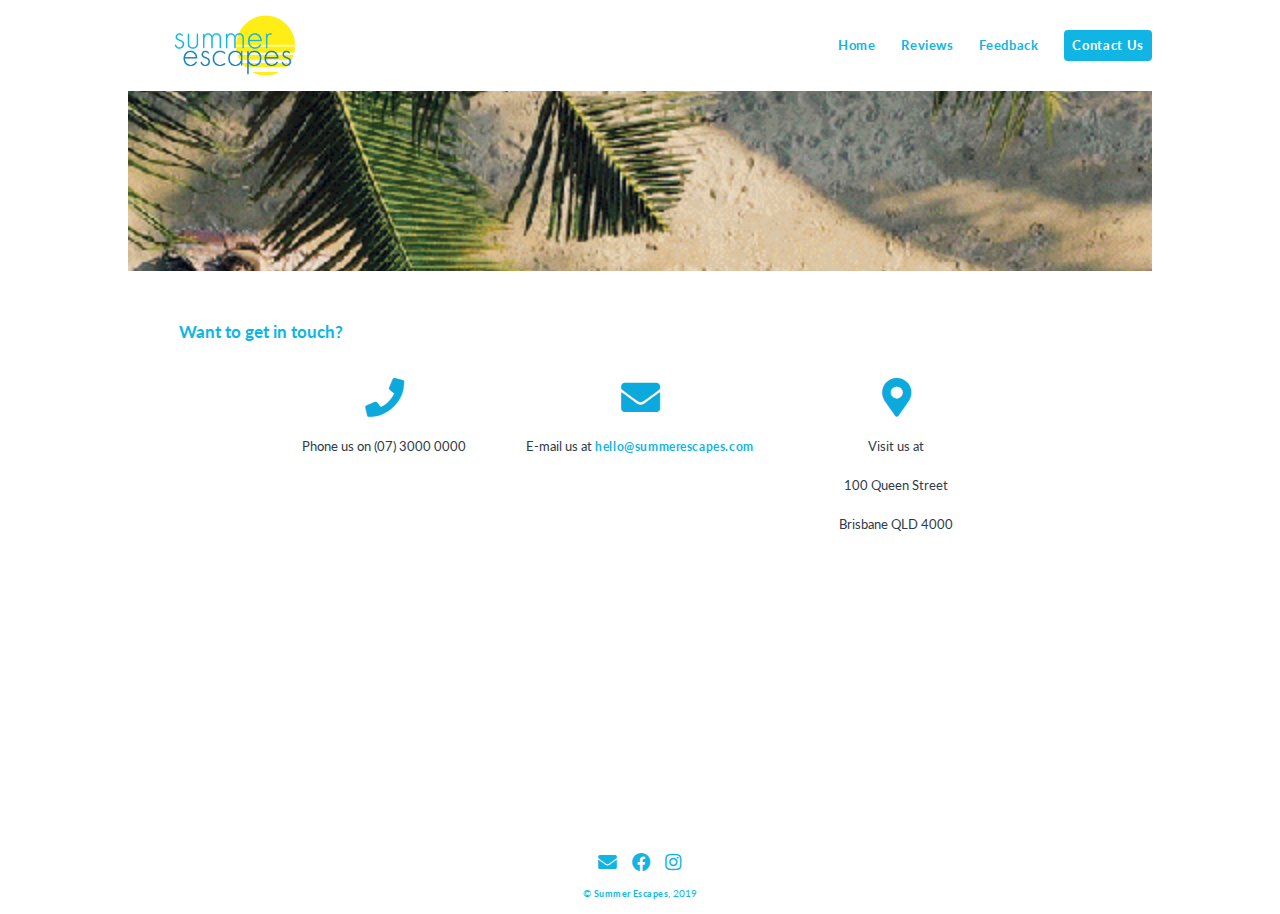
==== contact-us.html @ 5eeb3b3b "Site pages, CSS changes, placeholder images" ====
<!DOCTYPE html>
<html lang="en">
<head>
    <!-- Page Meta -->
    <meta charset="utf-8">
    <title>Summer Escapes - Contact Us</title>
    <meta name="description" content="">
    <meta name="author" content="">
    
    <!-- Mobile Meta -->
    <meta name="viewport" content="width=device-width, initial-scale=1">
    
    <!-- Font -->
    <link rel="stylesheet" href="https://fonts.googleapis.com/css?family=Lato">
    <link rel="stylesheet" href="https://use.fontawesome.com/releases/v5.7.1/css/all.css">
    
    <!-- CSS -->
    <link rel="stylesheet" href="css/normalize.css">
    <link rel="stylesheet" href="css/style.css">
    
    <!-- Favicon -->
    <link rel="icon" type="image/png" href="images/favicon.png">
</head>
<body>
    <div id="container">
        <header class="justify">
            <img src="images/summer-escapes-logo.png">
        </header>
        <nav class="flex justify">
            <ul>
                <li class="justify"><a href="index.html">Home</a></li>
                <li class="justify"><a href="reviews.html">Reviews</a></li>
                <li class="justify"><a href="feedback.html">Feedback</a></li>
                <li class="active justify"><a class="active" href="contact-us.html">Contact Us</a></li>
            </ul>
        </nav>
        <div id="mini3" class="flex justify">
        </div>
        <section class="flex content">
            <article>
                <h3>Want to get in touch?</h3>
                <section class="flex content jus-ctr">
                    <div class="contact-item">
                        <p>
                            <i class="fas fa-phone"></i>
                            <br>
                            Phone us on (07) 3000 0000
                        </p>
                    </div>
                    <div class="contact-item">
                        <p>
                            <i class="fas fa-envelope"></i>
                            <br>
                            E-mail us at <a href="mailto:">hello@summerescapes.com</a>
                        </p>
                    </div>
                    <div class="contact-item">
                        <p>
                            <i class="fas fa-map-marker-alt"></i>
                            <br>
                            Visit us at
                            <br>
                            100 Queen Street
                            <br>
                            Brisbane QLD 4000
                        </p>
                    </div>
                </section>
            </article>
        </section>
        <section id="map" class="flex content">
            <iframe frameborder="0" style="border:0"
src="https://www.google.com/maps/embed/v1/place?q=place_id:ChIJNZoolwRakWsRg4K5dFEfqX0&key=AIzaSyCK3u1R073YUgkUpJn0UfuIGiO4S0ZsirI" allowfullscreen></iframe>
        </section>
        <footer>
            <p>
                <a href="mailto:"><i class="fas fa-envelope"></i></a>
                <a href="https://www.facebook.com"><i class="fab fa-facebook"></i></a>
                <a href="https://www.instagram.com"><i class="fab fa-instagram"></i></a>
            </p>
            <p>
                © <a href="index.html">Summer Escapes</a>, 2019
            </p>
        </footer>
    </div>
</body>
</html>
---- css/style.css ----
/*

--- Table of Contents ---

- Basics
- Header
- Navigation
- Hero
- Section, Article, Aside
- Footer
- Typography
- Links
- Lists
- Forms
- Flex Utilities
- Misc
- Responsive CSS
- Media Queries - Reference

*/

/* Basics */

html, body {
    width: 100%;
    height: 100%;
    margin: 0;
    padding: 0;
    background-color: white; } /* alternatively #001021 */

#container {
    position: relative;
    height: 100%;
    display: -webkit-box;
    display: -ms-flexbox;
    display: flex;
    -ms-flex-wrap: wrap;
    flex-wrap: wrap;
    margin: auto;
    padding: 0; }

/* Header */

header {
    display: -webkit-box;
    display: -ms-flexbox;
    display: flex;
    -webkit-box-flex: 1;
    -ms-flex: 1 0 25%;
    flex: 1 0 25%;
    text-align: center;
    background-color: white; }

header img {
    max-width: 50%;
    height: auto;
    margin: 1em 3em; }

/* Navigation */

nav {
    -webkit-box-flex: 1;
    -ms-flex: 1 0 75%;
    flex: 1 0 75%;
    font-size: 1em;
    text-align: right;
    background-color: white; }

nav ul {
    list-style: none; }

nav ul li {
    display: -webkit-inline-box;
    display: -ms-inline-flexbox;
    display: inline-flex;
    margin-left: 1.5em; }

/* Hero */

#hero, #mini1, #mini2, #mini3 {
    height: 55%;
    -webkit-box-flex: 1;
    -ms-flex: 1 0 100%;
    flex: 1 0 100%;
    background-image: url(../images/hero-png8.png);
    background-attachment: fixed;
    background-size: cover;
    background-repeat: no-repeat;
    background-position: bottom;
    text-align: center; }

#mini1, #mini2, #mini3 {
    height: 20%; }

#mini1 {
    background-image: url(../images/mini-1.png);}

#mini2 {
    background-image: url(../images/mini-2.png);}

#mini3 {
    background-image: url(../images/mini-3.png);}

#hero form {
    margin: 0 0 0 30%;
    width: 60%;
    font-family: "Lato";
    font-size: 1em; }

#hero input[type=text] {
    -webkit-box-sizing:border-box;
    box-sizing:border-box;
    float: left;
    padding: 1em 0 1em 1em;
    width: 40%;
    border: 0 solid white;
    border-width: 1px 0 1px 1px;
    border-radius: 32px 0 0 32px;
    font-size: 0.8em;
    color: #1481BA;
    text-align: center; }

#hero input::placeholder {
    color: #11B5E4; }

#hero input[type=text]:focus {
    outline: none; }

#hero input[type=submit] {
    float: left;
    width: 20%;
    padding: 1em 0;
    border: 0 solid #11B5E4;
    border-width: 1px 1px 1px 0;
    border-radius: 0 32px 32px 0;
    font-size: 0.8em;
    color: white;
    background-color: #11B5E4;
    transition: .20s ease; }

#hero input[type=submit]:hover {
    border-color: #1481BA;
    background-color: #1481BA;
    cursor: pointer; }

/* Section, Article, Aside */

section h3 {
    color: #11b5e4;
    margin: 3em 3em 1.5em 3em; }

section p {
    margin: 0 4em 3em 4em; }

section ul {
    list-style-position: inside;
    margin: 0 3.5em; }

section ul li {
    color: #1481BA;
    margin: 1.5em 0; }

.reviews, .content {
    height: auto;
    -ms-flex-wrap: wrap;
    flex-wrap: wrap;
    -webkit-box-flex: 0;
    -ms-flex: 0 0 100%;
    flex: 0 0 100%; }

article {
    flex: 1 0 65%;
    background-color: white; }

aside {
    flex: 1 0 35%;
    background-color: white; }

aside i {
    color: #11B5E4; }

/* Reviews Page Specific */

.review-article {
    flex: 0 1 60%; }

.review-aside {
    flex: 1 0 40%; }

#ratings {
    font-size: 0.9em;
    text-align: center;
    margin: 3em auto; }

#ratings h3 {
    text-align: center; }

#ratings p {
    margin-bottom: 1em; }

#ratings i {
    font-size: 2em;
    margin-bottom: 1em; }

aside img {
    max-width: 70%;
    height: auto;
    margin: 0 auto;
    margin-top: 3em;
    border-radius: 4px; }

#stars1::after {
    content: "\f005\f005\f005\f005";
    font-family: "Font Awesome 5 Free";
    font-weight: 900;
    color: #11b5e4; }

#stars2::after {
    content: "\f005\f005\f005\f005\f005";
    font-family: "Font Awesome 5 Free";
    font-weight: 900;
    color: #11b5e4; }

#stars3::after {
    content: "\f005\f005\f005";
    font-family: "Font Awesome 5 Free";
    font-weight: 900;
    color: #11b5e4; }

/* Feedback Page Specific */

#fb {
    margin-left: 4em; }

#fb p {
    margin: 0 0 1em; }

.feedback {
    flex: 0 0 40%; }

.fb-form {
    flex: 0 0 60%; }

label {
    margin-right: 0.5em;
    min-width: 4em;
    font-size: 0.9em;
    text-align: right; }

.spc {
    margin-top: 1px;
    margin-bottom: 1em; }

.input-width {
    width: 100% !important;
    margin: 0 4em 0 0 !important; }

/* Contact Us Page Specific */

.contact-item {
    flex: 0 0 25%; }

.contact-item i {
    color: #0CAADC;
    font-size: 3em;
    font-weight: 700; }

.contact-item p {
    margin: 1em 1em 3em 1em;
    text-align: center; }

#map iframe {
    width: 100%;
    height: 250px; }

/* Footer */

footer {
    flex: 0 0 100%;
    font-size: 0.8em;
    text-align: center;
    background-color: white; }

footer p {
    margin: 2em 0;
    line-height: 0;
    color: #11B5E4; }

footer p i {
    font-size: 2em;
    margin: 0 0.3em; }

/* Typography */

body { 
    font-family: "Lato", sans-serif;
    color: #2E3B49;
    font-size: 0.9em; }

h1, h2, h3, h4 { 
    font-weight: bold;
    color: #0CAADC; }

p {
    font-size: 0.9em;
    line-height: 3em;
    color: #2E3B49; }

/* Links */

a {
    font-size: 0.9em;
    font-weight: bold;
    color: #11B5E4;
    text-decoration: none;
    letter-spacing: 0.05em;
    transition: .20s ease; }

i {
    transition: .20s ease; }

a:hover {
    color: #1481BA; }

#ratings i:hover {
    color: #EA3546; }

a:active {
    color: #1481BA; }

.active {
    color: white;
    padding: 0.3em;
    border-radius: 4px;
    background-color: #11B5E4; }

.active:hover {
    color: white; }

/* Lists */

ul {
    margin: 0;
    padding: 0; }

/* Forms */

hero form {
    margin: 1.5em; }

aside form {
    padding-bottom: 1.5em }

aside input[type=text], select {
    -webkit-appearance: none;
    -moz-appearance: none;
    appearance: none;
    -webkit-box-sizing:border-box;
    box-sizing:border-box;
    width: calc(100% - 8em);
    margin: 0 4em;
    padding: 1em 1.2em;
    border: 1px solid #CCC;
    border-radius: 4px;
    font-family: "Lato";
    font-size: 0.8em; }

select {
    background-image: url(../images/arrow.png);
    background-position: 98% center;
    background-repeat: no-repeat; }

aside input[type=submit] {
    -webkit-appearance: none;
    -moz-appearance: none;
    appearance: none;
    float: right;
    margin-right: 4em;
    padding: 1em 1.2em;
    color: white;
    background-color: #11B5E4;
    border: none;
    border-radius: 4px;
    font-family: "Lato";
    font-size: 0.8em;
    transition: .20s ease; }

aside input[type=submit]:hover {
    background-color: #1481BA;
    cursor: pointer; }

aside input[type=text]:focus, select {
    outline: none; }

aside input[type=radio], aside input[type=checkbox] {
    margin-left: 2em;
    margin-right: 0.5em;
    margin-bottom: 1em; }

/*  Flex Utilities */

.flex {
    display: -webkit-box;
    display: -ms-flexbox;
    display: flex; }

.inline {
    display: -webkit-inline-box;
    display: -ms-inline-flexbox;
    display: inline-flex; }

.justify {
    -webkit-box-orient: vertical;
    -webkit-box-direction: normal;
    -ms-flex-direction: column;
    flex-direction: column;
    -webkit-box-pack: center;
    -ms-flex-pack: center;
    justify-content: center; }

.jus-ctr {
    -webkit-box-pack: center;
    -ms-flex-pack: center;
    justify-content: center; }

.ali-ctr {
    -webkit-box-align: center;
    -ms-flex-align: center;
    align-items: center; }

.row {
    -webkit-box-orient: horizontal;
    -webkit-box-direction: normal;
    -ms-flex-flow: row;
    flex-flow: row; }

.wrap {
    -ms-flex-wrap: nowrap;
    flex-wrap: nowrap; }

/* Misc */

hr {
    flex: 0 0 100%;
    margin: 0 auto;
    border-width: 0;
    border-top: 1px solid #CCCCCC; }

/* Responsive CSS */

/* For Screen and Tablet */ @media (min-width: 768px) {
    
#container {
    width: 80%; }}

/* For Mobile Devices */ @media (max-width: 768px) {
    
    #container {
        width: 100%; }

    header {
        height: auto;
        -webkit-box-flex: 1;
        -ms-flex: 0 0 100%;
        flex: 0 0 100%; }

    header img {
        max-width: 40%;
        height: auto;
        margin: 1.5em auto; } 

    nav {
        height: auto;
        -webkit-box-flex: 1;
        -ms-flex: 1 0 100%;
        flex: 1 0 100%;
        text-align: center; }
    nav ul li {
        display: -webkit-box;
        display: -ms-flexbox;
        display: flex;
        padding: 1.5em 2em;
        margin-left: 0; }

    nav ul {
        margin: 0;
        padding: 0; }
    
    .active {
        border-radius: 0;
        padding: 1em 0.5em; }

    #hero {
        height: 30%; }

    #hero form {
        margin: 0 10%;
        width: 80%; }

    #hero input[type=text] {
        float: none;
        margin: 1em 0;
        padding: 1em;
        width: 100%;
        font-size: 0.8em;
        border: 0 solid white;
        border-width: 1px;
        border-radius: 32px; }

    #hero input[type=submit] {
        float: none;
        margin: 1em 0;
        padding: 1em;
        width: 100%;
        font-size: 0.8em;
        border: 0 solid #11B5E4;
        border-width: 1px;
        border-radius: 32px; }

    section h3 {
        margin: 3em 1.5em 1.5em 1.5em; }

    section p {
        margin: 0 2em 3em 2em; }

    article, .feedback {
        flex: 0 0 100%; }

    aside, .fb-form {
        flex: 0 0 100%; }

    h1, h2, h3, h4 {
        text-align: center; }
    
    p {
        line-height: 2em; }
    
    footer a {
        font-weight: normal; }
    
    footer p {
        font-size: 1.1em; }

    .review-article {
        flex: 0 0 100%; }

    .review-aside {
        flex: 0 0 100%; }
    
    aside img {
        max-width: 90%; }
        
    #ratings {
        margin: 0 auto; }
    
    label {
        margin-bottom: 1em;
        text-align: left; }
    
    .wrap {
        -ms-flex-wrap: wrap;
        flex-wrap: wrap; }
    
    .contact-item {
        flex: 0 0 100%; }}

/* Media Queries - Reference */

@media (min-width: 768px) {} /* Tablet & Screen */ 
@media (max-width: 768px) {} /* Mobile Devices */
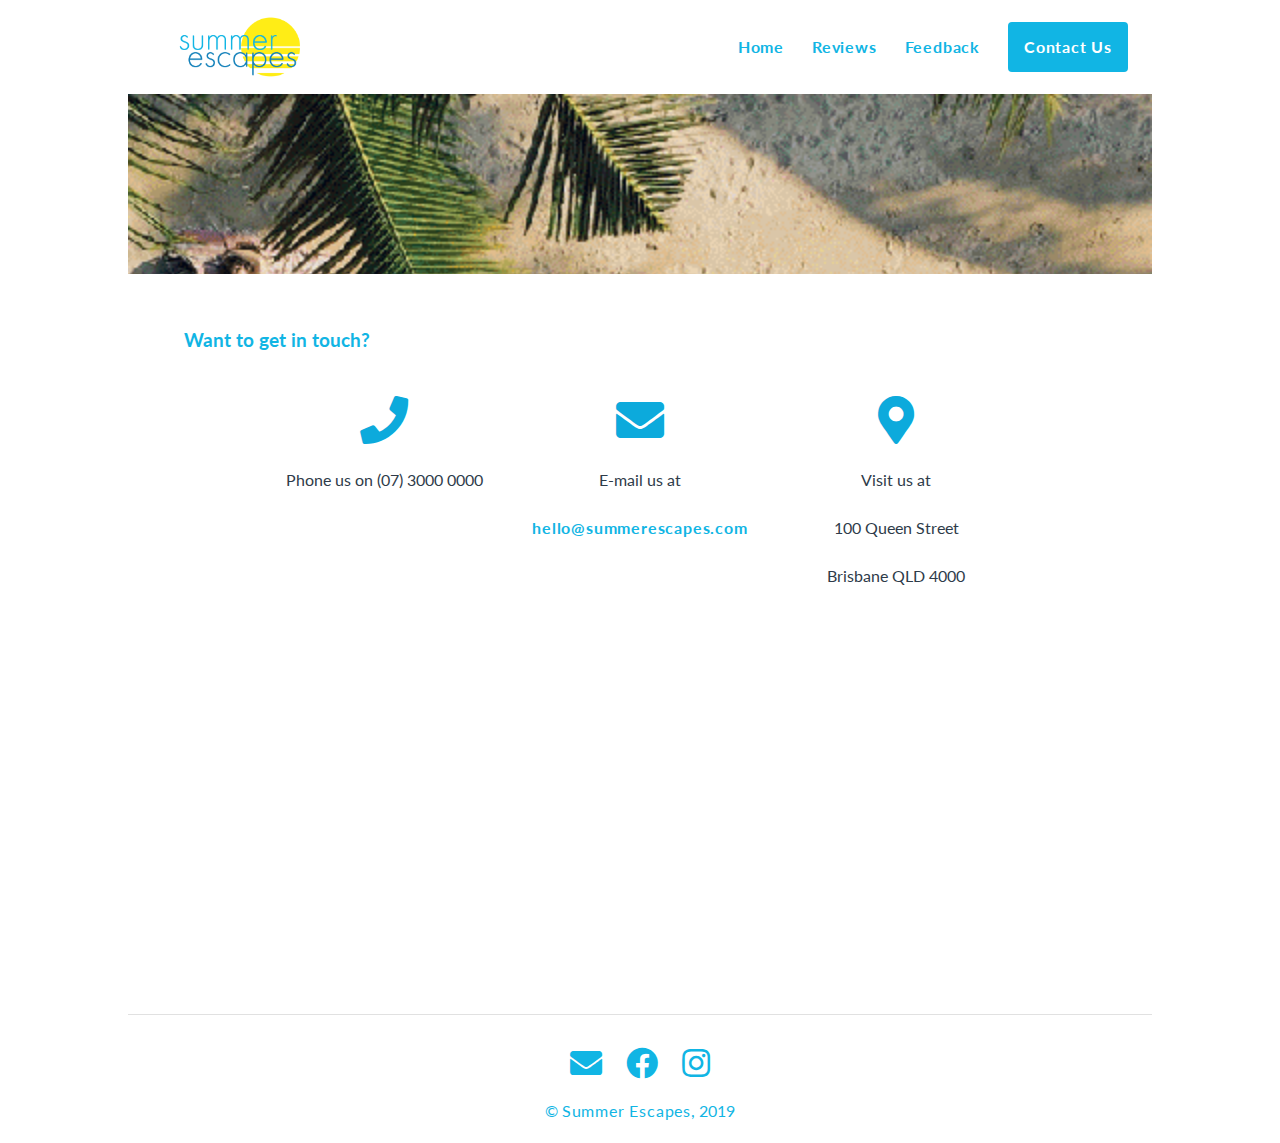
==== commit c4de8020: "Cleaning and fixes" ====
--- a/contact-us.html
+++ b/contact-us.html
@@ -23,18 +23,18 @@
 </head>
 <body>
     <div id="container">
-        <header class="justify">
-            <img src="images/summer-escapes-logo.png">
+        <header class="column jus-ctr">
+            <img src="images/summer-escapes-logo.png" alt="Summer Escapes Logo">
         </header>
-        <nav class="flex justify">
-            <ul>
-                <li class="justify"><a href="index.html">Home</a></li>
-                <li class="justify"><a href="reviews.html">Reviews</a></li>
-                <li class="justify"><a href="feedback.html">Feedback</a></li>
-                <li class="active justify"><a class="active" href="contact-us.html">Contact Us</a></li>
+        <nav class="flex column jus-ctr">
+            <ul class="column jus-ctr">
+                <li><a href="index.html">Home</a></li>
+                <li><a href="reviews.html">Reviews</a></li>
+                <li><a href="feedback.html">Feedback</a></li>
+                <li class="active"><a href="contact-us.html">Contact Us</a></li>
             </ul>
         </nav>
-        <div id="mini3" class="flex justify">
+        <div id="mini3" class="jus-ctr">
         </div>
         <section class="flex content">
             <article>
@@ -70,8 +70,9 @@
         </section>
         <section id="map" class="flex content">
             <iframe frameborder="0" style="border:0"
-src="https://www.google.com/maps/embed/v1/place?q=place_id:ChIJNZoolwRakWsRg4K5dFEfqX0&key=AIzaSyCK3u1R073YUgkUpJn0UfuIGiO4S0ZsirI" allowfullscreen></iframe>
+            src="https://www.google.com/maps/embed/v1/place?q=place_id:ChIJNZoolwRakWsRg4K5dFEfqX0&key=AIzaSyCK3u1R073YUgkUpJn0UfuIGiO4S0ZsirI" allowfullscreen></iframe>
         </section>
+        <hr>
         <footer>
             <p>
                 <a href="mailto:"><i class="fas fa-envelope"></i></a>
--- a/css/style.css
+++ b/css/style.css
@@ -5,13 +5,16 @@
 - Basics
 - Header
 - Navigation
-- Hero
+- Hero, Mini
 - Section, Article, Aside
+- Review Page Specific
+- Feedback Page Specific
+- Contact Us Page Specific
 - Footer
 - Typography
 - Links
 - Lists
-- Forms
+- Forms, Input
 - Flex Utilities
 - Misc
 - Responsive CSS
@@ -26,7 +29,7 @@
     height: 100%;
     margin: 0;
     padding: 0;
-    background-color: white; } /* alternatively #001021 */
+    background-color: white; }
 
 #container {
     position: relative;
@@ -67,6 +70,7 @@
     background-color: white; }
 
 nav ul {
+    margin-right: 1.5em;
     list-style: none; }
 
 nav ul li {
@@ -75,7 +79,7 @@
     display: inline-flex;
     margin-left: 1.5em; }
 
-/* Hero */
+/* Hero, Mini */
 
 #hero, #mini1, #mini2, #mini3 {
     height: 55%;
@@ -102,10 +106,9 @@
     background-image: url(../images/mini-3.png);}
 
 #hero form {
-    margin: 0 0 0 30%;
-    width: 60%;
     font-family: "Lato";
-    font-size: 1em; }
+    font-size: 1em;
+    width: 60%; }
 
 #hero input[type=text] {
     -webkit-box-sizing:border-box;
@@ -116,7 +119,7 @@
     border: 0 solid white;
     border-width: 1px 0 1px 1px;
     border-radius: 32px 0 0 32px;
-    font-size: 0.8em;
+    font-size: 1em;
     color: #1481BA;
     text-align: center; }
 
@@ -133,7 +136,7 @@
     border: 0 solid #11B5E4;
     border-width: 1px 1px 1px 0;
     border-radius: 0 32px 32px 0;
-    font-size: 0.8em;
+    font-size: 1em;
     color: white;
     background-color: #11B5E4;
     transition: .20s ease; }
@@ -188,11 +191,7 @@
     flex: 1 0 40%; }
 
 #ratings {
-    font-size: 0.9em;
-    text-align: center;
-    margin: 3em auto; }
-
-#ratings h3 {
+    margin: 6em 0;
     text-align: center; }
 
 #ratings p {
@@ -203,25 +202,28 @@
     margin-bottom: 1em; }
 
 aside img {
-    max-width: 70%;
+    max-width: 80%;
     height: auto;
     margin: 0 auto;
-    margin-top: 3em;
+    margin-top: 0;
     border-radius: 4px; }
 
-#stars1::after {
+#stars1, #stars2, #stars3 {
+    font-size: 0.9em; }
+
+#stars1::after { /* stars next to rating */
     content: "\f005\f005\f005\f005";
     font-family: "Font Awesome 5 Free";
     font-weight: 900;
     color: #11b5e4; }
 
-#stars2::after {
+#stars2::after { /* stars next to rating */
     content: "\f005\f005\f005\f005\f005";
     font-family: "Font Awesome 5 Free";
     font-weight: 900;
     color: #11b5e4; }
 
-#stars3::after {
+#stars3::after { /* stars next to rating */
     content: "\f005\f005\f005";
     font-family: "Font Awesome 5 Free";
     font-weight: 900;
@@ -244,10 +246,10 @@
 label {
     margin-right: 0.5em;
     min-width: 4em;
-    font-size: 0.9em;
+    font-size: 1em;
     text-align: right; }
 
-.spc {
+.spc { /* space out form elements */
     margin-top: 1px;
     margin-bottom: 1em; }
 
@@ -270,19 +272,24 @@
     text-align: center; }
 
 #map iframe {
+    margin-bottom: 1em;
     width: 100%;
-    height: 250px; }
+    height: 350px; }
 
 /* Footer */
 
 footer {
     flex: 0 0 100%;
-    font-size: 0.8em;
+    font-size: 1em;
     text-align: center;
     background-color: white; }
 
+footer a {
+    font-weight: normal; }
+
 footer p {
     margin: 2em 0;
+    font-size: 1em;
     line-height: 0;
     color: #11B5E4; }
 
@@ -295,21 +302,21 @@
 body { 
     font-family: "Lato", sans-serif;
     color: #2E3B49;
-    font-size: 0.9em; }
+    font-size: 1em; }
 
 h1, h2, h3, h4 { 
     font-weight: bold;
     color: #0CAADC; }
 
 p {
-    font-size: 0.9em;
+    font-size: 1em;
     line-height: 3em;
     color: #2E3B49; }
 
 /* Links */
 
 a {
-    font-size: 0.9em;
+    font-size: 1em;
     font-weight: bold;
     color: #11B5E4;
     text-decoration: none;
@@ -329,12 +336,11 @@
     color: #1481BA; }
 
 .active {
-    color: white;
-    padding: 0.3em;
+    padding: 1em;
     border-radius: 4px;
     background-color: #11B5E4; }
 
-.active:hover {
+.active a, .active a:hover {
     color: white; }
 
 /* Lists */
@@ -343,10 +349,7 @@
     margin: 0;
     padding: 0; }
 
-/* Forms */
-
-hero form {
-    margin: 1.5em; }
+/* Forms, Input */
 
 aside form {
     padding-bottom: 1.5em }
@@ -363,7 +366,7 @@
     border: 1px solid #CCC;
     border-radius: 4px;
     font-family: "Lato";
-    font-size: 0.8em; }
+    font-size: 1em; }
 
 select {
     background-image: url(../images/arrow.png);
@@ -375,14 +378,14 @@
     -moz-appearance: none;
     appearance: none;
     float: right;
-    margin-right: 4em;
+    margin: 0 4em 1em 0;
     padding: 1em 1.2em;
     color: white;
     background-color: #11B5E4;
     border: none;
     border-radius: 4px;
     font-family: "Lato";
-    font-size: 0.8em;
+    font-size: 1em;
     transition: .20s ease; }
 
 aside input[type=submit]:hover {
@@ -409,14 +412,11 @@
     display: -ms-inline-flexbox;
     display: inline-flex; }
 
-.justify {
+.column {
     -webkit-box-orient: vertical;
     -webkit-box-direction: normal;
     -ms-flex-direction: column;
-    flex-direction: column;
-    -webkit-box-pack: center;
-    -ms-flex-pack: center;
-    justify-content: center; }
+    flex-direction: column; }
 
 .jus-ctr {
     -webkit-box-pack: center;
@@ -428,23 +428,13 @@
     -ms-flex-align: center;
     align-items: center; }
 
-.row {
-    -webkit-box-orient: horizontal;
-    -webkit-box-direction: normal;
-    -ms-flex-flow: row;
-    flex-flow: row; }
-
-.wrap {
-    -ms-flex-wrap: nowrap;
-    flex-wrap: nowrap; }
-
 /* Misc */
 
 hr {
     flex: 0 0 100%;
     margin: 0 auto;
     border-width: 0;
-    border-top: 1px solid #CCCCCC; }
+    border-top: 1px solid #e1e1e1; }
 
 /* Responsive CSS */
 
@@ -458,7 +448,7 @@
     #container {
         width: 100%; }
 
-    header {
+    header, nav {
         height: auto;
         -webkit-box-flex: 1;
         -ms-flex: 0 0 100%;
@@ -468,32 +458,29 @@
         max-width: 40%;
         height: auto;
         margin: 1.5em auto; } 
-
+    
     nav {
-        height: auto;
-        -webkit-box-flex: 1;
-        -ms-flex: 1 0 100%;
-        flex: 1 0 100%;
         text-align: center; }
-    nav ul li {
-        display: -webkit-box;
-        display: -ms-flexbox;
-        display: flex;
-        padding: 1.5em 2em;
-        margin-left: 0; }
-
+    
     nav ul {
         margin: 0;
         padding: 0; }
+
+    nav ul li {
+        display: block;
+        padding: 2em 2em;
+        margin-left: 0; }
     
     .active {
+        padding: 2em 2em;
         border-radius: 0;
-        padding: 1em 0.5em; }
+        background-color: #11B5E4; }
 
     #hero {
-        height: 30%; }
+        height: 35%; }
 
     #hero form {
+        display: block;
         margin: 0 10%;
         width: 80%; }
 
@@ -502,7 +489,7 @@
         margin: 1em 0;
         padding: 1em;
         width: 100%;
-        font-size: 0.8em;
+        font-size: 1em;
         border: 0 solid white;
         border-width: 1px;
         border-radius: 32px; }
@@ -512,7 +499,7 @@
         margin: 1em 0;
         padding: 1em;
         width: 100%;
-        font-size: 0.8em;
+        font-size: 1em;
         border: 0 solid #11B5E4;
         border-width: 1px;
         border-radius: 32px; }
@@ -548,11 +535,25 @@
         flex: 0 0 100%; }
     
     aside img {
-        max-width: 90%; }
+        margin-top: 0;
+        max-width: 95%; }
         
     #ratings {
         margin: 0 auto; }
     
+    #fb {
+        margin: 0 2em; }
+    
+    aside input[type=text] {
+        margin: 0 2em;
+        width: calc(100% - 4em); }
+    
+    aside input[type=submit] {
+        margin-right: 2em; }
+    
+    .input-width {
+        margin: 0 2em !important; }
+    
     label {
         margin-bottom: 1em;
         text-align: left; }
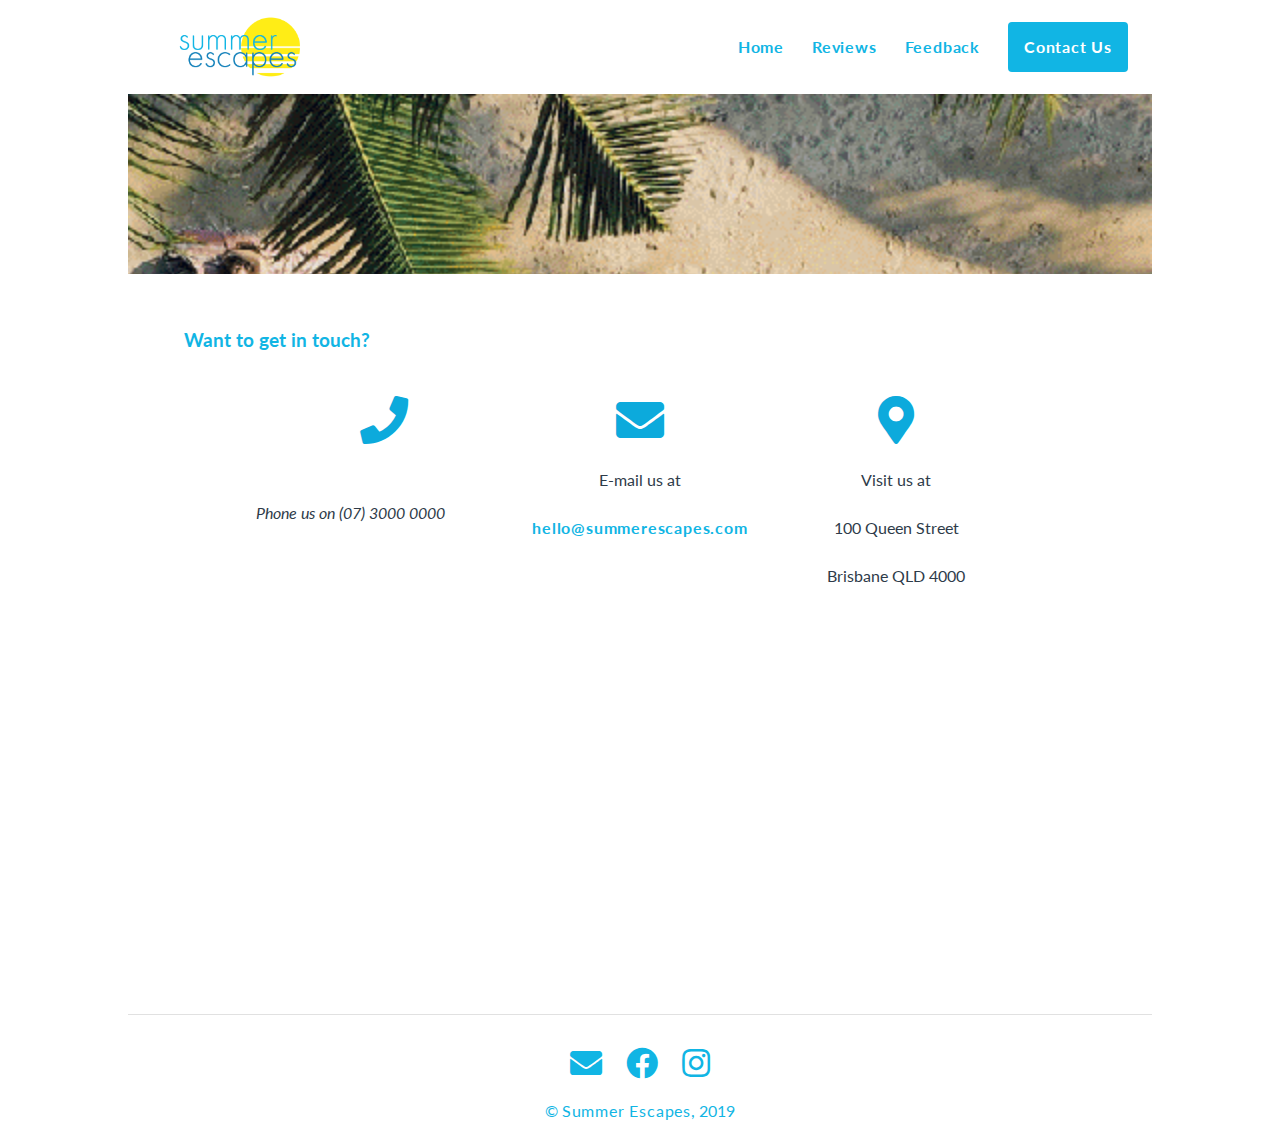
==== commit 598b9701: "Added <address> to contact" ====
--- a/contact-us.html
+++ b/contact-us.html
@@ -4,11 +4,14 @@
     <!-- Page Meta -->
     <meta charset="utf-8">
     <title>Summer Escapes - Contact Us</title>
-    <meta name="description" content="">
-    <meta name="author" content="">
+    <meta name="description" content="Summer Escapes Travel Desination Reviews" />
+    <meta name="author" content="Ivan von Christ" />
     
     <!-- Mobile Meta -->
     <meta name="viewport" content="width=device-width, initial-scale=1">
+    
+    <!-- Scripts -->
+    <script src="https://oss.maxcdn.com/libs/html5shiv/3.7.0/html5shiv.js"></script>
     
     <!-- Font -->
     <link rel="stylesheet" href="https://fonts.googleapis.com/css?family=Lato">
@@ -44,7 +47,7 @@
                         <p>
                             <i class="fas fa-phone"></i>
                             <br>
-                            Phone us on (07) 3000 0000
+                            <address>Phone us on (07) 3000 0000</address>
                         </p>
                     </div>
                     <div class="contact-item">
--- a/css/style.css
+++ b/css/style.css
@@ -185,45 +185,46 @@
 /* Reviews Page Specific */
 
 .review-article {
-    flex: 0 1 60%; }
+    flex: 0 1 50%; }
 
 .review-aside {
-    flex: 1 0 40%; }
-
-#ratings {
+    flex: 1 0 50%; }
+
+.ratings {
     margin: 6em 0;
     text-align: center; }
 
-#ratings p {
+.ratings p {
     margin-bottom: 1em; }
 
-#ratings i {
+.ratings i {
     font-size: 2em;
     margin-bottom: 1em; }
 
 aside img {
-    max-width: 80%;
+    max-width: 100%;
     height: auto;
     margin: 0 auto;
     margin-top: 0;
-    border-radius: 4px; }
-
-#stars1, #stars2, #stars3 {
+    border-radius: 4px;
+    box-shadow: 4px 4px 4px #CCC; }
+
+.stars1, .stars2, .stars3 {
     font-size: 0.9em; }
 
-#stars1::after { /* stars next to rating */
+.stars1::after { /* stars next to rating */
     content: "\f005\f005\f005\f005";
     font-family: "Font Awesome 5 Free";
     font-weight: 900;
     color: #11b5e4; }
 
-#stars2::after { /* stars next to rating */
+.stars2::after { /* stars next to rating */
     content: "\f005\f005\f005\f005\f005";
     font-family: "Font Awesome 5 Free";
     font-weight: 900;
     color: #11b5e4; }
 
-#stars3::after { /* stars next to rating */
+.stars3::after { /* stars next to rating */
     content: "\f005\f005\f005";
     font-family: "Font Awesome 5 Free";
     font-weight: 900;
@@ -329,7 +330,7 @@
 a:hover {
     color: #1481BA; }
 
-#ratings i:hover {
+.ratings i:hover {
     color: #EA3546; }
 
 a:active {
@@ -536,9 +537,9 @@
     
     aside img {
         margin-top: 0;
-        max-width: 95%; }
+        width: 95%; }
         
-    #ratings {
+    .ratings {
         margin: 0 auto; }
     
     #fb {
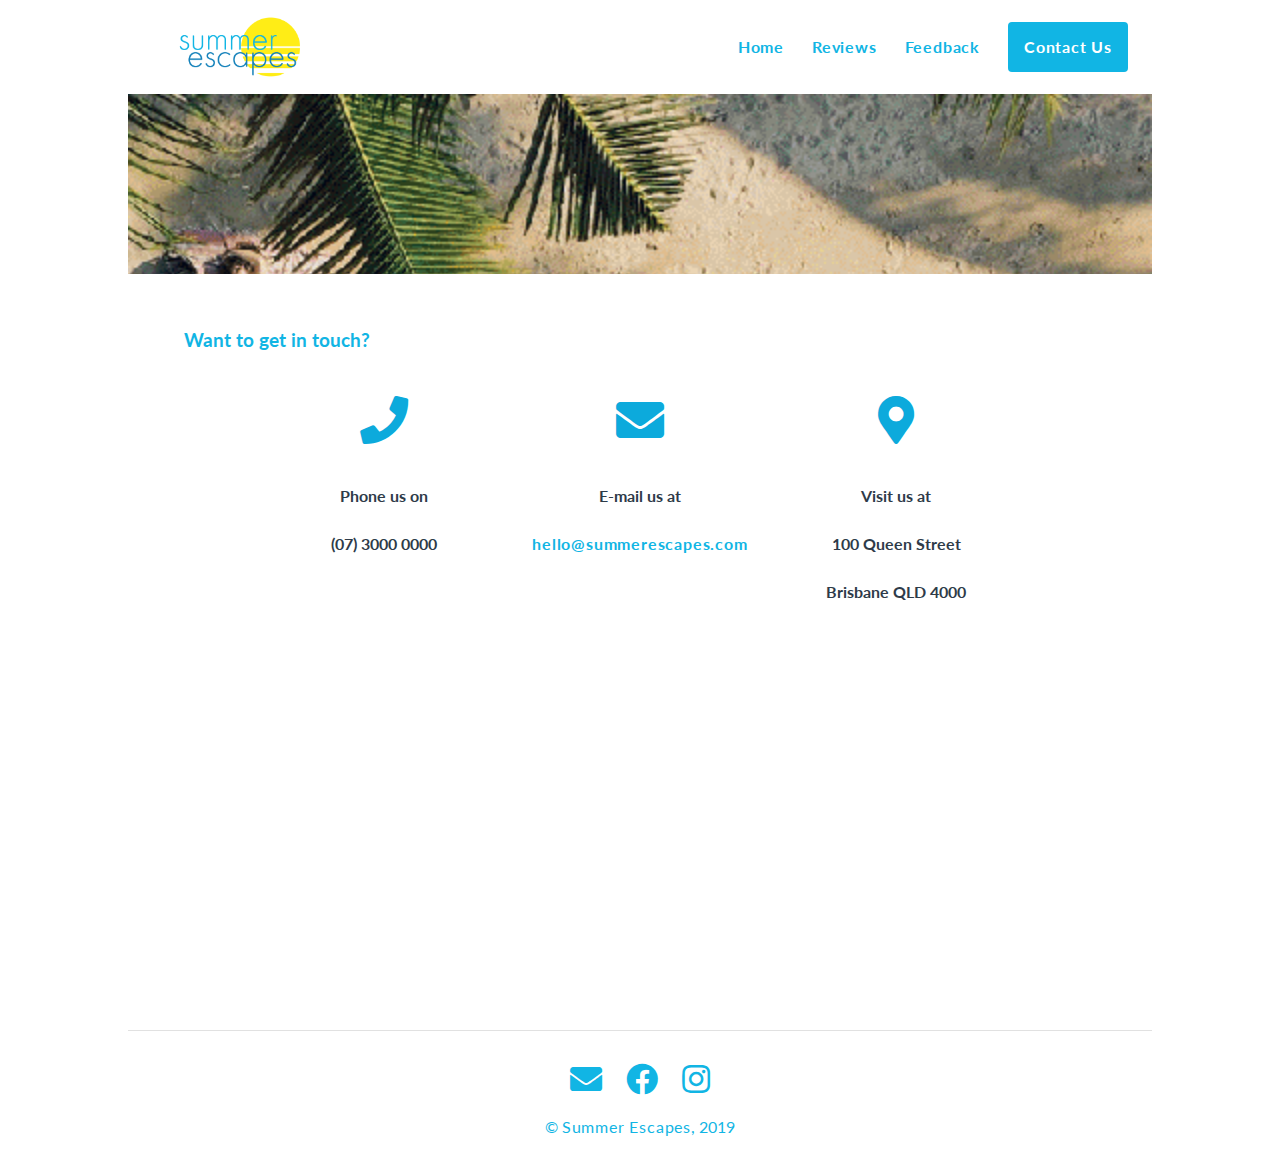
==== commit 9039c57a: "Cleaned up some HTML and CSS" ====
--- a/contact-us.html
+++ b/contact-us.html
@@ -47,25 +47,35 @@
                         <p>
                             <i class="fas fa-phone"></i>
                             <br>
-                            <address>Phone us on (07) 3000 0000</address>
+                            <address>
+                                Phone us on
+                                <br>
+                                (07) 3000 0000
+                            </address>
                         </p>
                     </div>
                     <div class="contact-item">
                         <p>
                             <i class="fas fa-envelope"></i>
                             <br>
-                            E-mail us at <a href="mailto:">hello@summerescapes.com</a>
+                            <address>
+                                E-mail us at
+                                <br>
+                                <a href="mailto:">hello@summerescapes.com</a>
+                            </address>
                         </p>
                     </div>
                     <div class="contact-item">
                         <p>
                             <i class="fas fa-map-marker-alt"></i>
                             <br>
-                            Visit us at
-                            <br>
-                            100 Queen Street
-                            <br>
-                            Brisbane QLD 4000
+                            <address>
+                                Visit us at
+                                <br>
+                                100 Queen Street
+                                <br>
+                                Brisbane QLD 4000
+                            </address>
                         </p>
                     </div>
                 </section>
--- a/css/style.css
+++ b/css/style.css
@@ -269,13 +269,21 @@
     font-weight: 700; }
 
 .contact-item p {
-    margin: 1em 1em 3em 1em;
+    margin: 1em 1em 1em 1em;
     text-align: center; }
 
 #map iframe {
     margin-bottom: 1em;
     width: 100%;
     height: 350px; }
+
+address {
+    margin-bottom: 3em;
+    color: #2E3B49;
+    line-height: 3em;
+    text-align: center;
+    font-style: normal;
+    font-weight: bold; }
 
 /* Footer */
 
@@ -408,11 +416,6 @@
     display: -ms-flexbox;
     display: flex; }
 
-.inline {
-    display: -webkit-inline-box;
-    display: -ms-inline-flexbox;
-    display: inline-flex; }
-
 .column {
     -webkit-box-orient: vertical;
     -webkit-box-direction: normal;
